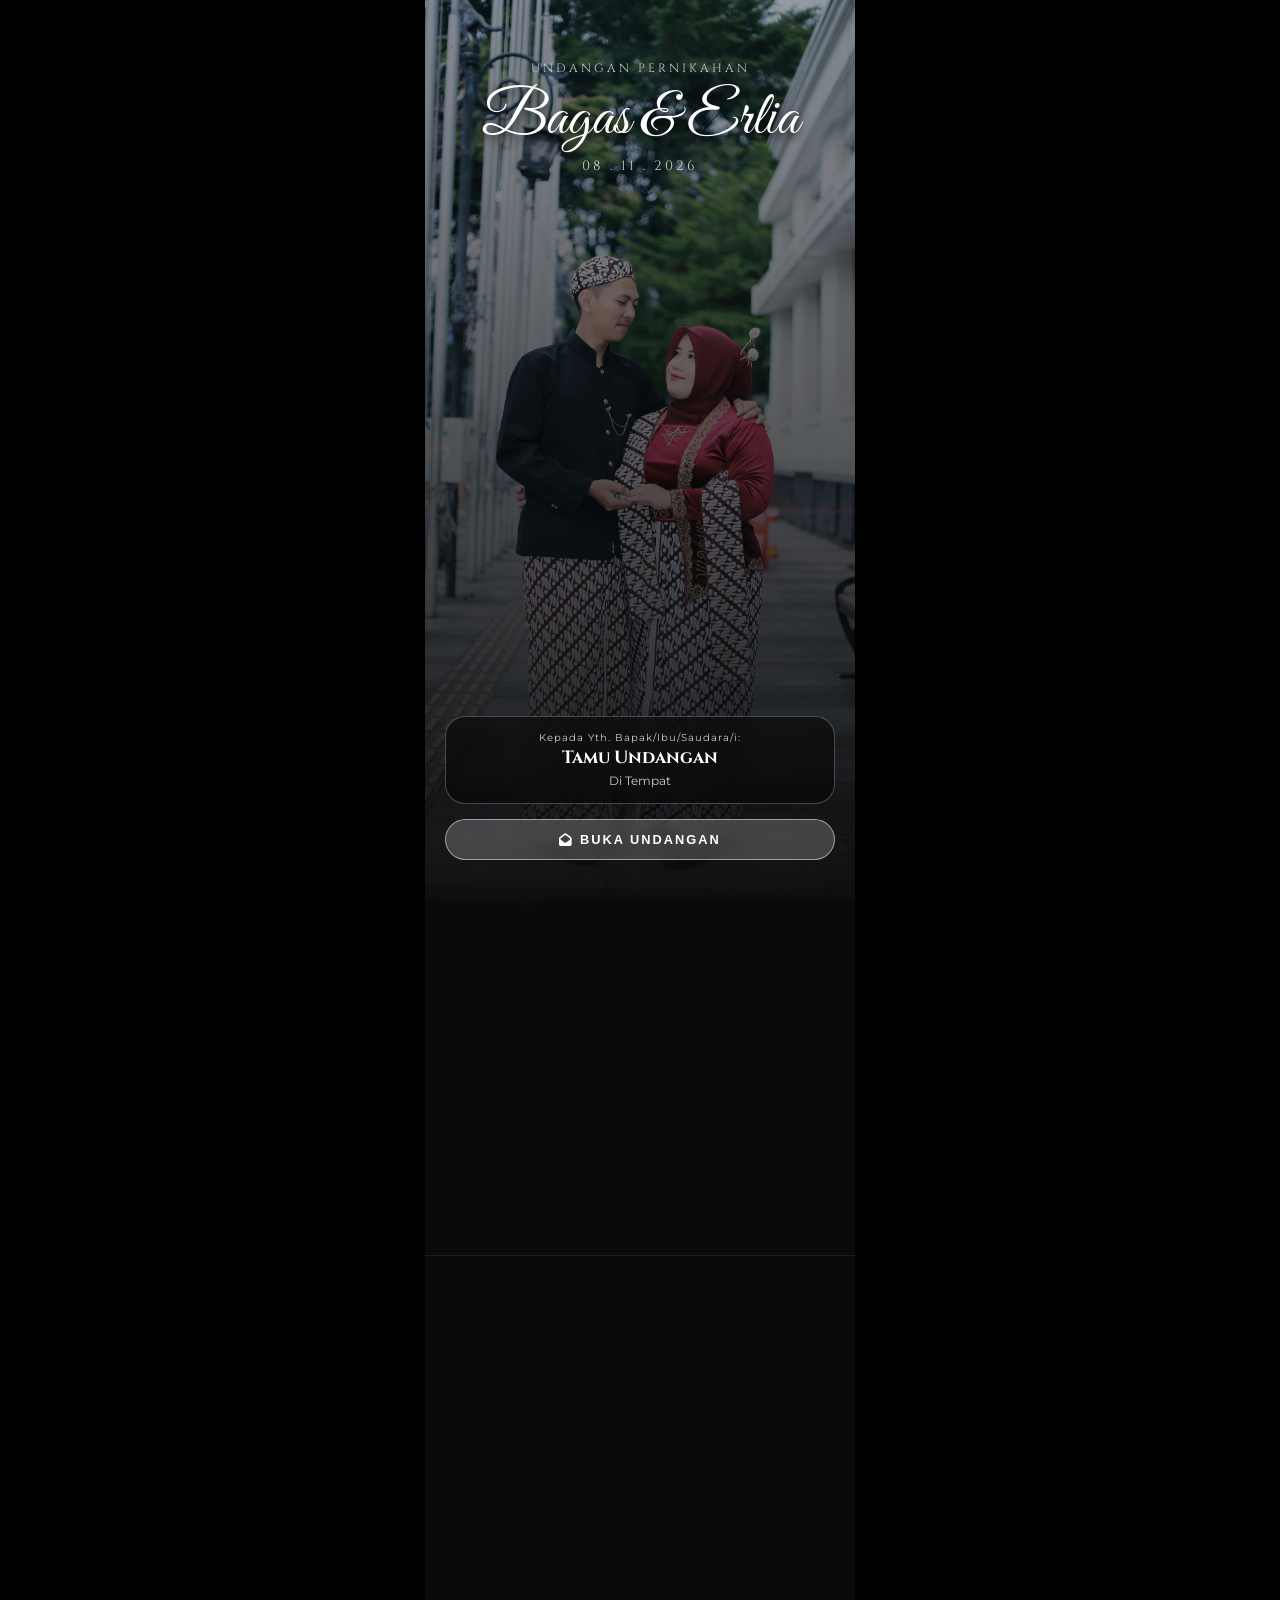
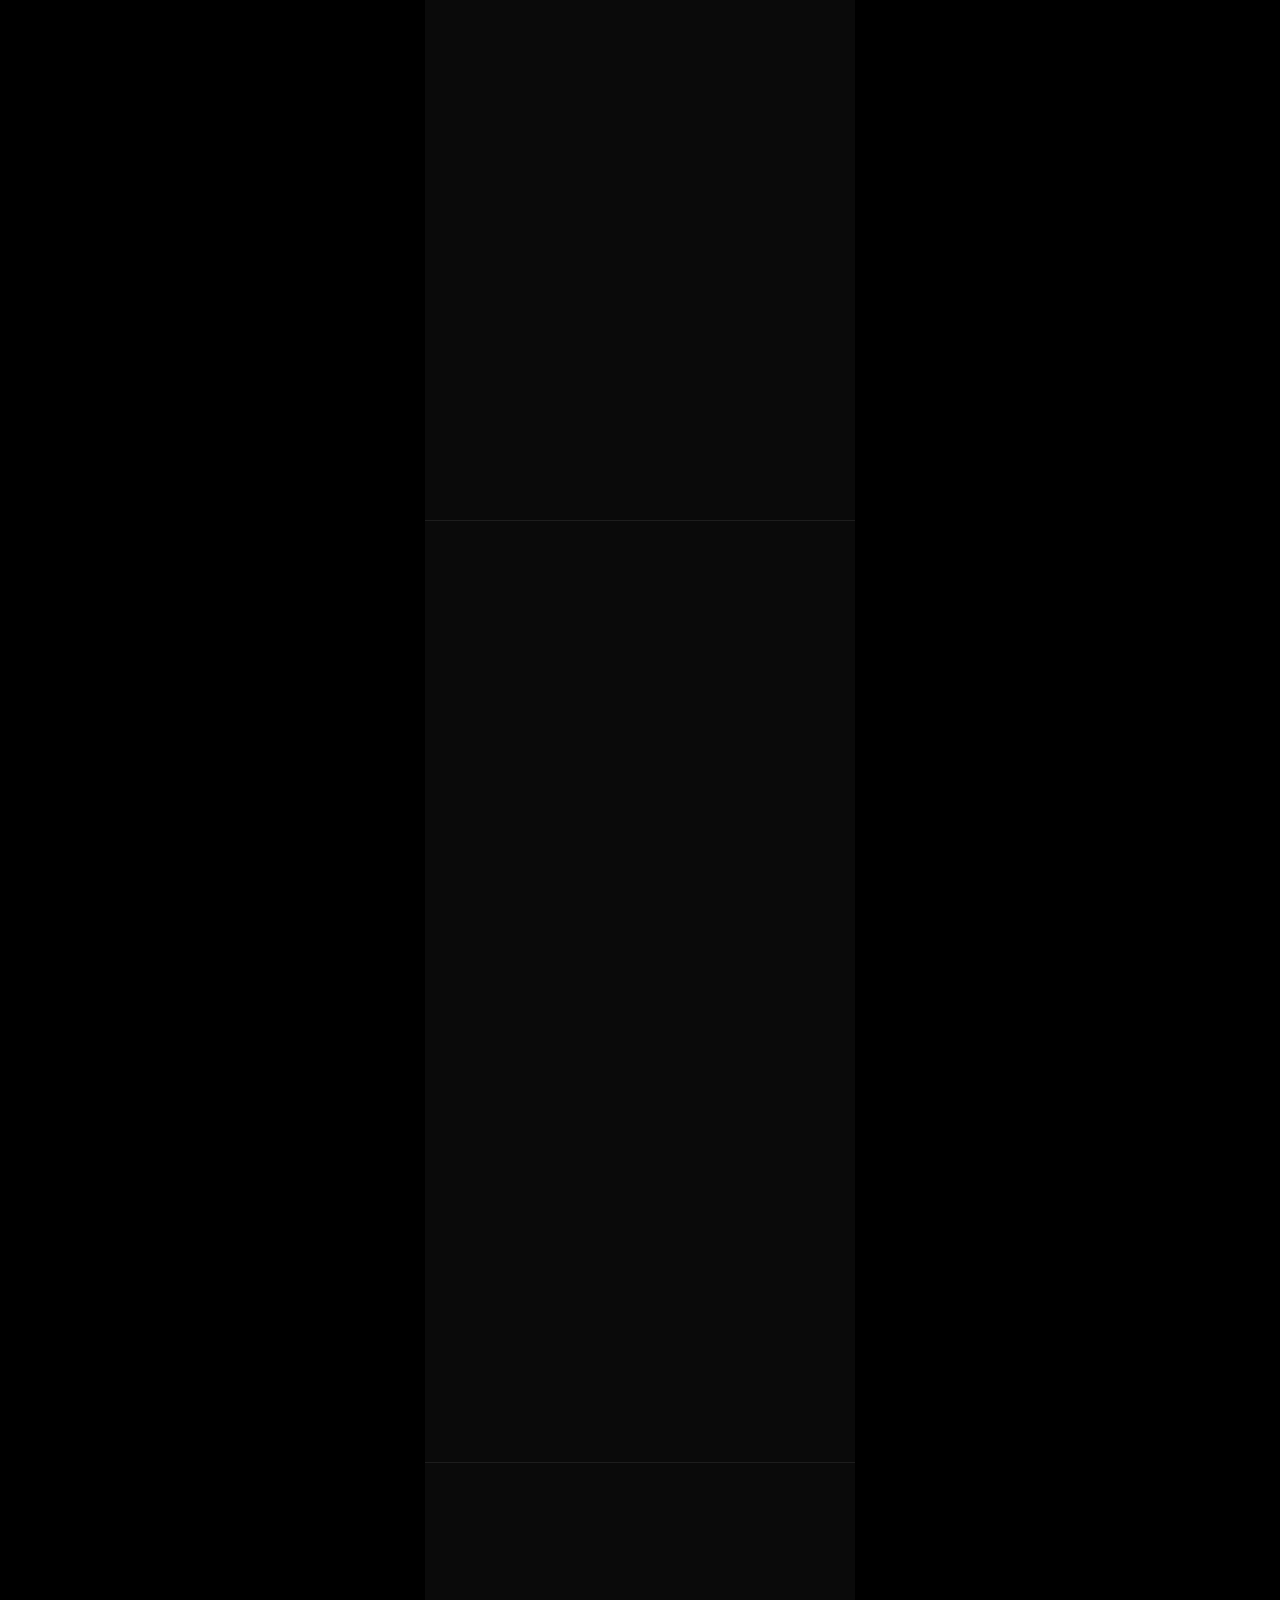
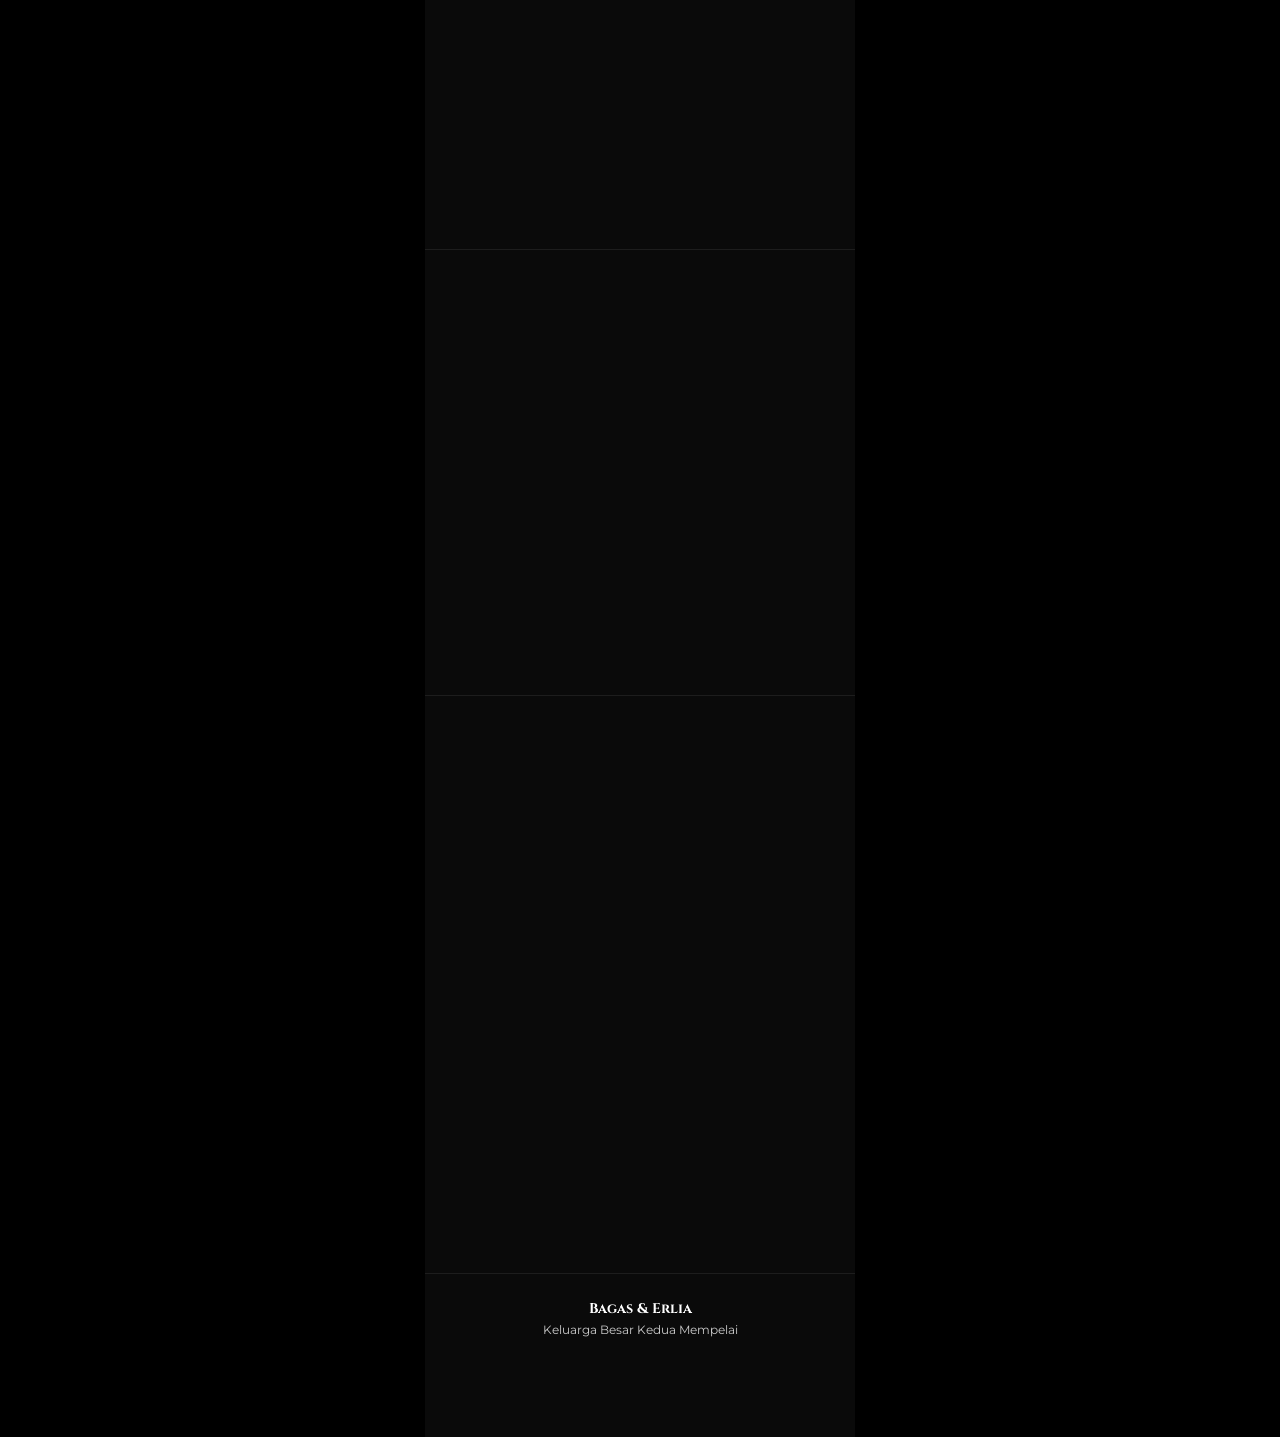
==== index.html @ 5959f665 "first commit" ====
<!DOCTYPE html>
<html lang="id">
<head>
    <meta charset="UTF-8">
    <meta name="viewport" content="width=device-width, initial-scale=1.0">
    <title>Undangan Pernikahan Bagas & Erlia</title>
    <!-- Google Fonts -->
    <link rel="preconnect" href="https://fonts.googleapis.com">
    <link rel="preconnect" href="https://fonts.gstatic.com" crossorigin>
    <link href="https://fonts.googleapis.com/css2?family=Cinzel:wght@400;500;600;700&family=Great+Vibes&family=Montserrat:wght@300;400;500;600&display=swap" rel="stylesheet">
    <link rel="stylesheet" href="https://cdnjs.cloudflare.com/ajax/libs/font-awesome/6.4.0/css/all.min.css">
    
    <!-- AOS CSS -->
    <link rel="stylesheet" href="https://unpkg.com/aos@next/dist/aos.css" />

    <link rel="stylesheet" href="css/style.css">
    <link rel="stylesheet" href="css/responsive.css">
</head>
<body>

    <div class="app-container">
        
        <!-- FIXED BLURRED BACKGROUND PHOTO FOR INSIDE CONTENT -->
        <div class="fixed-blurred-bg">
            <img src="assets/image/bagas-erlia.JPG" alt="Background Mempelai">
            <div class="bg-dark-overlay"></div>
        </div>

        <!-- 1. COVER / DEPAN UNDANGAN -->
        <div id="cover-section">
            <div class="cover-bg">
                <img src="assets/image/bagas-erlia.JPG" alt="Bagas & Erlia">
                <div class="cover-overlay-dark"></div>
            </div>

            <div class="cover-content">
                <div class="cover-top">
                    <p class="tag-sub">UNDANGAN PERNIKAHAN</p>
                    <h1 class="couple-title">Bagas & Erlia</h1>
                    <p class="wedding-date">08 . 11 . 2026</p>
                </div>

                <div class="cover-bottom">
                    <div class="guest-box-transparent">
                        <small>Kepada Yth. Bapak/Ibu/Saudara/i:</small>
                        <h4 id="guest-name">Tamu Undangan</h4>
                        <span class="guest-loc">Di Tempat</span>
                    </div>

                    <button class="btn-open-transparent" onclick="openInvitation()">
                        <i class="fa-solid fa-envelope-open"></i> Buka Undangan
                    </button>
                </div>
            </div>
        </div>

        <!-- AUDIO CONTROL -->
        <div class="music-btn" id="musicToggle" onclick="toggleAudio()">
            <i class="fa-solid fa-compact-disc"></i>
        </div>
        <audio id="bgMusic" src="audio/denny-caknan-feat-bella-bonita-sinarengan-official-video_Trpi8viW.mp3" loop preload="auto"></audio>

        <!-- MAIN CONTENT -->

        <!-- 2. BAGIAN PEMBUKA -->
        <section id="opening">
            <div class="quote-header" data-aos="fade-down" data-aos-duration="1000">
                <h2 class="salam-title">Assalamu’alaikum Wr. Wb.</h2>
                <div class="ornament-divider">❖</div>
                <p class="quote-intro">
                    Dengan memohon rahmat dan ridho Allah SWT, kami bermaksud menyelenggarakan acara pernikahan putra-putri kami:
                </p>
            </div>

            <!-- KARTU TANGGAL UTAMA -->
            <div class="big-date-box" data-aos="zoom-in" data-aos-duration="1000">
                <div class="month-year">NOVEMBER</div>
                <div class="big-day">08</div>
                <div class="day-time">2026 • MINGGU</div>
                <div class="time-range">Pukul 08.00 WIB s/d Selesai</div>

                <div class="location-summary">
                    <i class="fa-solid fa-location-dot"></i> GOR Desa Cicalengka Wetan, Kec. Cicalengka, Kab. Bandung
                </div>

                <a href="https://calendar.google.com" target="_blank" class="btn-calendar">
                    <i class="fa-regular fa-calendar-plus"></i> Simpan ke Kalender
                </a>
            </div>

            <!-- KUTIPAN QS. AR-RUM: 21 -->
            <div class="quote-box-dark" data-aos="fade-up" data-aos-duration="1000">
                <i class="fa-solid fa-quote-left quote-icon"></i>
                <p class="quote-text">
                    "Dan di antara tanda-tanda kebesaran-Nya ialah Dia menciptakan untukmu pasangan-pasangan dari jenismu sendiri, supaya kamu cenderung dan merasa tenteram kepadanya, dan dijadikan-Nya di antaramu rasa kasih dan sayang."
                </p>
                <small>— QS. Ar-Rum: 21 —</small>
            </div>
        </section>

        <!-- 3. INFORMASI MEMPELAI -->
        <section id="couple">
            <div class="section-title" data-aos="fade-up">
                <p class="sub-title">KAMI YANG BERBAHAGIA</p>
                <h2>Kedua Mempelai</h2>
            </div>

            <!-- MEMPELAI PRIA -->
            <div class="mempelai-row" data-aos="fade-right" data-aos-duration="1000">
                <div class="circle-photo">
                    <img src="assets/image/bagas-sendiri.JPG" alt="Bagas Aldyansyah">
                </div>
                <div class="mempelai-info">
                    <h3>Bagas Aldyansyah</h3>
                    <p class="parents">Putra Pertama dari Bapak & Ibu:<br><strong>Bpk. Barsono</strong> & <strong>Ibu Sanisem</strong></p>
                    <small><i class="fa-solid fa-location-dot"></i> Kp. Kebon Kapas RT 03 RW 10, Desa Waluya, Cicalengka</small>
                </div>
            </div>

            <div class="center-divider" data-aos="zoom-in" data-aos-duration="800">&</div>

            <!-- MEMPELAI WANITA -->
            <div class="mempelai-row" data-aos="fade-left" data-aos-duration="1000">
                <div class="circle-photo">
                    <img src="assets/image/erlia-sendiri.JPG" alt="Erlia">
                </div>
                <div class="mempelai-info">
                    <h3>Erlia</h3>
                    <p class="parents">Putri dari Bapak & Ibu:<br><strong>Bpk. Iwan</strong> & <strong>Ibu Sumiati Nenden</strong></p>
                    <small><i class="fa-solid fa-location-dot"></i> Kp. Kaca-kaca Wetan RT 03 RW 15, Cicalengka Wetan</small>
                </div>
            </div>
        </section>

        <!-- 4. DETAIL ACARA & COUNTDOWN -->
        <section id="event">
            <div class="section-title" data-aos="fade-down">
                <span class="tag-sub">RANGKAIAN ACARA</span>
                <h2>Waktu & Tempat</h2>
            </div>

            <div class="event-detail-box" data-aos="flip-up" data-aos-duration="1000">
                <div class="event-grid">
                    <div class="event-col">
                        <h4>AKAD NIKAH</h4>
                        <p><i class="fa-regular fa-calendar"></i> Minggu, 08 Nov 2026</p>
                        <p><i class="fa-regular fa-clock"></i> Pukul 08:00 WIB</p>
                    </div>
                    <div class="event-col">
                        <h4>RESEPSI</h4>
                        <p><i class="fa-regular fa-calendar"></i> Minggu, 08 Nov 2026</p>
                        <p><i class="fa-regular fa-clock"></i> 09:00 - 15:00 WIB</p>
                    </div>
                </div>

                <!-- COUNTDOWN BOXES -->
                <div class="countdown-row">
                    <div class="cd-box"><span id="days">0</span><small>HARI</small></div>
                    <div class="cd-box"><span id="hours">0</span><small>JAM</small></div>
                    <div class="cd-box"><span id="minutes">0</span><small>MENIT</small></div>
                    <div class="cd-box"><span id="seconds">0</span><small>DETIK</small></div>
                </div>
            </div>

            <!-- PETA LOKASI PRESISI -->
            <div class="maps-section" data-aos="fade-up" data-aos-duration="1000">
                <span class="tag-sub">GOOGLE MAPS</span>
                <h3>Lokasi Resepsi</h3>
                <p>GOR Desa Cicalengka Wetan, Kab. Bandung, Jawa Barat</p>

                <div class="maps-preview">
                    <iframe src="https://www.google.com/maps/embed?pb=!1m18!1m12!1m3!1d3960.364239857317!2d107.83584831477317!3d-6.978082994958941!2m3!1f0!0f0!3f0!3m2!1i1024!2i768!4f13.1!3m3!1m2!1s0x2e68c93540c9d7a1%3A0xa6bf888636735e0!2sCicalengka%20Wetan!5e0!3m2!1sid!2sid!4v1680000000000!5m2!1sid!2sid" width="100%" height="220" style="border:0; filter: invert(90%) hue-rotate(180deg);" allowfullscreen="" loading="lazy"></iframe>
                </div>

                <a href="https://maps.app.goo.gl/1TLosPSQjY7BfVp86" target="_blank" class="btn-maps-dark">
                    <i class="fa-solid fa-map-location-dot"></i> Buka Google Maps Navigasi
                </a>
            </div>

            <!-- DRESS CODE -->
            <div class="dresscode-box" data-aos="zoom-in" data-aos-duration="800">
                <h4><i class="fa-solid fa-shirt"></i> DRESS CODE / TEMA PAKAIAN</h4>
                <p>Tamu undangan diimbau menggunakan pakaian bernuansa:</p>
                <div class="dress-badge">Batik / Earthy Tones / Bebas Rapi</div>
            </div>
        </section>

        <!-- GALERI FOTO ELEGANT MASONRY AESTHETIC -->
        <section id="gallery">
            <div class="section-title" data-aos="fade-down">
                <span class="tag-sub">GALERI</span>
                <h2>Galeri Momen</h2>
                <p class="gallery-quote">"Setiap foto menyimpan kisah kebahagiaan kami yang tak terhapus oleh waktu..."</p>
            </div>

            <div class="gallery-masonry">
                <div class="g-card large" data-aos="fade-up" onclick="openModal('assets/image/bagas-erlia1.JPG')">
                    <img src="assets/image/bagas-erlia1.JPG" alt="Galeri Foto 1">
                    <div class="g-overlay"><i class="fa-solid fa-expand"></i></div>
                </div>
                <div class="g-card tall" data-aos="fade-up" data-aos-delay="100" onclick="openModal('assets/image/bagas-erlia2.JPG')">
                    <img src="assets/image/bagas-erlia2.JPG" alt="Galeri Foto 2">
                    <div class="g-overlay"><i class="fa-solid fa-expand"></i></div>
                </div>
                <div class="g-card tall" data-aos="fade-up" data-aos-delay="200" onclick="openModal('assets/image/bagas-erlia3.JPG')">
                    <img src="assets/image/bagas-erlia3.JPG" alt="Galeri Foto 3">
                    <div class="g-overlay"><i class="fa-solid fa-expand"></i></div>
                </div>
                <div class="g-card large" data-aos="fade-up" data-aos-delay="100" onclick="openModal('assets/image/bagas-erlia4.JPG')">
                    <img src="assets/image/bagas-erlia4.JPG" alt="Galeri Foto 4">
                    <div class="g-overlay"><i class="fa-solid fa-expand"></i></div>
                </div>
                <div class="g-card" data-aos="fade-up" data-aos-delay="200" onclick="openModal('assets/image/bagas-sendiri.JPG')">
                    <img src="assets/image/bagas-sendiri.JPG" alt="Mempelai Pria">
                    <div class="g-overlay"><i class="fa-solid fa-expand"></i></div>
                </div>
                <div class="g-card" data-aos="fade-up" data-aos-delay="300" onclick="openModal('assets/image/erlia-sendiri.JPG')">
                    <img src="assets/image/erlia-sendiri.JPG" alt="Mempelai Wanita">
                    <div class="g-overlay"><i class="fa-solid fa-expand"></i></div>
                </div>
            </div>
        </section>

        <!-- LIGHTBOX POPUP MODAL -->
        <div id="imageModal" class="modal" onclick="closeModal()">
            <span class="close-modal">&times;</span>
            <img class="modal-content" id="imgFull">
        </div>

        <!-- AMPLOP DIGITAL BANK MANDIRI -->
        <section id="gift">
            <div class="gift-box" data-aos="fade-up" data-aos-duration="1000">
                <h2>Amplop Digital / Wedding Gift</h2>
                <p class="gift-desc">Bagi bapak/ibu/saudara/i yang ingin memberikan tanda kasih secara digital dapat menyalurkannya melalui:</p>
                
                <div class="bank-card-mandiri" data-aos="zoom-in-up">
                    <div class="bank-card-header">
                        <img src="assets/image/Bank_Mandiri_logo_2016.svg.webp" class="mandiri-logo-img" alt="Bank Mandiri" onerror="this.src='https://upload.wikimedia.org/wikipedia/commons/a/ad/Bank_Mandiri_logo_2016.svg'">
                    </div>
                    <div class="card-acc-number" id="mandiri-number">1310024226799</div>
                    <div class="card-acc-holder">a.n BAGAS ALDYANSYAH</div>
                    <button class="btn-copy-mandiri" onclick="copyMandiri()">
                        <i class="fa-solid fa-copy"></i> Salin No. Rekening
                    </button>
                </div>
            </div>
        </section>

        <!-- UCAPAN & DOA TAMU -->
        <section id="wishes">
            <div class="section-title" data-aos="fade-down">
                <h2>Doa & Ucapan Restu</h2>
            </div>

            <div class="wishes-form" data-aos="fade-up">
                <input type="text" id="wish-name" placeholder="Nama Anda..." required>
                <textarea id="wish-message" rows="3" placeholder="Tuliskan ucapan selamat & doa restu..." required></textarea>
                <button class="btn-submit" onclick="addWish()">Kirim Ucapan</button>
            </div>

            <div class="wishes-list" id="wishesContainer" data-aos="fade-up">
                <div class="wish-card">
                    <h5>Asep & Keluarga</h5>
                    <p>Selamat menempuh hidup baru untuk Bagas & Erlia! Semoga menjadi keluarga yang sakinah mawaddah warahmah. Aamiin.</p>
                </div>
            </div>
        </section>

        <!-- 5. PENUTUP & TURUT MENGUNDANG -->
        <section id="closing">
            <div class="closing-box" data-aos="zoom-in" data-aos-duration="1000">
                <h2>Terima Kasih</h2>
                <p class="thanks-text">
                    Merupakan suatu kehormatan dan kebahagiaan bagi kami apabila Bapak/Ibu/Saudara/i berkenan hadir untuk memberikan doa restu kepada kedua mempelai.
                </p>

                <p class="salam-closing">Wassalamu’alaikum Warahmatullahi Wabarakatuh</p>

                <div class="line-dashed"></div>

                <div class="tum-container">
                    <h4>TURUT MENGUNDANG:</h4>
                    <ul>
                        <li>Kel. Besar Alm. Mbah Karyanom & Kel. Besar Alm. Mbah Munari (Banyumas)</li>
                        <li>Kel. Besar Alm. Kartawireja (Purbalingga)</li>
                        <li>Kel. Besar Alm. Bapak Endang Sulaiman & Almh. Bu Dedoh serta Keluarga Bu Imas Mastini (Garut)</li>
                        <li>Kel. Besar Alm. Bapak Mahuud & Bu Ipoh (Tasikmalaya)</li>
                        <li>Keluarga Besar Bpk. Barsono & Ibu Sanisem</li>
                        <li>Keluarga Besar Bpk. Iwan & Ibu Sumiati Nenden</li>
                        <li>Segenap Kasepuhan & Warga Cicalengka</li>
                    </ul>
                </div>
            </div>
        </section>

        <!-- FOOTER -->
        <footer>
            <h3>Bagas & Erlia</h3>
            <p>Keluarga Besar Kedua Mempelai</p>
        </footer>

        <!-- BOTTOM NAV BAR (CLEAN FLOATING ICONS ONLY) -->
        <nav class="bottom-nav">
            <a href="#opening" class="nav-item active"><i class="fa-solid fa-house"></i></a>
            <a href="#couple" class="nav-item"><i class="fa-solid fa-heart"></i></a>
            <a href="#event" class="nav-item"><i class="fa-solid fa-calendar-days"></i></a>
            <a href="#gallery" class="nav-item"><i class="fa-solid fa-images"></i></a>
            <a href="#gift" class="nav-item"><i class="fa-solid fa-credit-card"></i></a>
        </nav>

    </div>

    <!-- AOS JS SCRIPT -->
    <script src="https://unpkg.com/aos@next/dist/aos.js"></script>
    <script src="js/music.js"></script>
    <script src="js/script.js"></script>
    <script src="js/countdown.js"></script>
    <script src="js/wishet.js"></script>
    <script>
        AOS.init({
            once: false,
            duration: 800,
            easing: 'ease-in-out'
        });

        function openModal(src) {
            document.getElementById("imageModal").style.display = "flex";
            document.getElementById("imgFull").src = src;
        }
        function closeModal() {
            document.getElementById("imageModal").style.display = "none";
        }
        function copyMandiri() {
            var num = document.getElementById("mandiri-number").innerText;
            navigator.clipboard.writeText(num);
            alert("Nomor Rekening Mandiri berhasil disalin: " + num);
        }
    </script>
</body>
</html>
---- css/style.css ----
:root {
    --bg-black: #0A0A0A;
    --card-dark: rgba(22, 22, 22, 0.85);
    --border-dark: rgba(255, 255, 255, 0.15);
    --text-white: #FFFFFF;
    --text-muted: #CCCCCC;
    --gold-accent: #D4AF37;
    --font-serif: 'Cinzel', serif;
    --font-script: 'Great Vibes', cursive;
    --font-sans: 'Montserrat', sans-serif;
}

* {
    margin: 0;
    padding: 0;
    box-sizing: border-box;
    scroll-behavior: smooth;
}

body {
    background-color: #000000;
    font-family: var(--font-sans);
    color: var(--text-white);
    display: flex;
    justify-content: center;
    align-items: center;
    min-height: 100vh;
}

.app-container {
    width: 100%;
    max-width: 430px;
    min-height: 100vh;
    position: relative;
    box-shadow: 0 0 50px rgba(0,0,0,0.95);
    overflow-x: hidden;
    padding-bottom: 75px;
    background-color: var(--bg-black);
}

/* FIXED BLURRED BACKGROUND PHOTO FOR INSIDE CONTENT */
.fixed-blurred-bg {
    position: fixed;
    inset: 0;
    max-width: 430px;
    margin: 0 auto;
    z-index: 1;
}

.fixed-blurred-bg img {
    width: 100%;
    height: 100%;
    object-fit: cover;
    filter: blur(14px) scale(1.1);
}

.bg-dark-overlay {
    position: absolute;
    inset: 0;
    background: linear-gradient(180deg, rgba(10,10,10,0.85) 0%, rgba(5,5,5,0.92) 100%);
}

/* COVER SECTION */
#cover-section {
    position: fixed;
    inset: 0;
    max-width: 430px;
    margin: 0 auto;
    z-index: 99999;
    transition: transform 0.8s cubic-bezier(0.77, 0, 0.175, 1);
    display: flex;
    flex-direction: column;
    justify-content: space-between;
}

#cover-section.opened {
    transform: translateY(-100%);
}

.cover-bg { 
    position: absolute; 
    inset: 0; 
    width: 100%; 
    height: 100%; 
    z-index: 1;
}

.cover-bg img { 
    width: 100%; 
    height: 100%; 
    object-fit: cover; 
}

.cover-overlay-dark { 
    position: absolute; 
    inset: 0; 
    background: linear-gradient(180deg, rgba(0,0,0,0.3) 0%, rgba(10,10,10,0.95) 100%); 
    z-index: 2;
}

.cover-content {
    position: relative;
    z-index: 10;
    height: 100%;
    display: flex;
    flex-direction: column;
    justify-content: space-between;
    align-items: center;
    padding: 60px 20px 40px;
    text-align: center;
}

.tag-sub { font-family: var(--font-serif); font-size: 0.75rem; letter-spacing: 3px; color: var(--text-muted); }
.couple-title { font-family: var(--font-script); font-size: 3.8rem; color: #FFF; font-weight: normal; margin-top: 5px; text-shadow: 0 4px 10px rgba(0,0,0,0.8); }
.wedding-date { font-family: var(--font-serif); font-size: 0.85rem; letter-spacing: 3px; color: var(--text-muted); }

.cover-bottom { width: 100%; display: flex; flex-direction: column; gap: 15px; }

.guest-box-transparent {
    background: rgba(0, 0, 0, 0.5);
    backdrop-filter: blur(8px);
    border: 1px solid rgba(255,255,255,0.25);
    padding: 14px;
    border-radius: 20px;
}

.guest-box-transparent small { font-size: 0.65rem; color: var(--text-muted); letter-spacing: 1px; display: block; }
.guest-box-transparent h4 { font-family: var(--font-serif); font-size: 1.1rem; color: #FFF; margin-top: 2px; }
.guest-loc { font-size: 0.75rem; color: var(--text-muted); }

.btn-open-transparent {
    background: rgba(255,255,255,0.2);
    backdrop-filter: blur(5px);
    border: 1px solid rgba(255,255,255,0.5);
    color: #FFF;
    padding: 12px 30px;
    border-radius: 25px;
    font-size: 0.8rem;
    letter-spacing: 2px;
    text-transform: uppercase;
    cursor: pointer;
    font-weight: 600;
    transition: transform 0.3s ease, background 0.3s ease;
}

.btn-open-transparent:hover { transform: scale(1.05); background: rgba(255,255,255,0.3); }

/* SECTIONS COMMON */
section {
    position: relative;
    z-index: 2;
    padding: 40px 20px;
    border-bottom: 1px solid rgba(255,255,255,0.08);
}

.section-title { text-align: center; margin-bottom: 25px; }
.section-title h2 { font-family: var(--font-serif); font-size: 1.5rem; color: #FFF; letter-spacing: 1px; }
.sub-title { font-size: 0.75rem; letter-spacing: 2px; color: var(--text-muted); }

.quote-header { text-align: center; margin-bottom: 25px; }
.salam-title {
    font-family: var(--font-serif);
    font-size: 1.5rem;
    letter-spacing: 2px;
    color: var(--gold-accent);
    font-weight: 600;
}
.ornament-divider { color: var(--gold-accent); margin: 5px 0 12px; }
.quote-intro { font-size: 0.82rem; line-height: 1.6; color: var(--text-muted); }

/* BIG DATE BOX */
.big-date-box {
    background: var(--card-dark);
    backdrop-filter: blur(10px);
    border: 1px solid var(--border-dark);
    border-radius: 16px;
    padding: 28px 20px;
    text-align: center;
    margin-bottom: 20px;
    box-shadow: 0 10px 30px rgba(0,0,0,0.5);
}

.month-year { font-family: var(--font-serif); font-size: 0.9rem; letter-spacing: 3px; color: var(--text-muted); }
.big-day { font-family: var(--font-serif); font-size: 4.5rem; font-weight: bold; color: #FFF; line-height: 1; margin: 10px 0; }
.day-time { font-size: 0.85rem; letter-spacing: 2px; color: #FFF; margin-bottom: 5px; }
.time-range { font-size: 0.78rem; color: var(--gold-accent); margin-bottom: 15px; }

.location-summary {
    font-size: 0.8rem;
    color: var(--text-muted);
    border-top: 1px solid var(--border-dark);
    padding-top: 15px;
    margin-bottom: 18px;
}

.btn-calendar {
    background: #FFF;
    color: #000;
    padding: 10px 20px;
    border-radius: 20px;
    font-size: 0.75rem;
    font-weight: 600;
    text-decoration: none;
    display: inline-block;
    transition: transform 0.3s ease;
}

.btn-calendar:hover { transform: scale(1.05); }

.quote-box-dark {
    background: rgba(255,255,255,0.05);
    backdrop-filter: blur(8px);
    border: 1px dashed var(--border-dark);
    padding: 18px;
    border-radius: 12px;
    text-align: center;
}

.quote-icon { font-size: 1.1rem; color: var(--gold-accent); margin-bottom: 8px; }
.quote-text { font-style: italic; font-size: 0.8rem; color: var(--text-muted); line-height: 1.6; }
.quote-box-dark small { display: block; margin-top: 8px; font-size: 0.7rem; color: #FFF; }

/* MEMPELAI ROW */
.mempelai-row {
    display: flex;
    align-items: center;
    gap: 15px;
    background: var(--card-dark);
    backdrop-filter: blur(10px);
    padding: 18px;
    border-radius: 14px;
    border: 1px solid var(--border-dark);
    box-shadow: 0 8px 25px rgba(0,0,0,0.4);
}

.circle-photo {
    width: 75px;
    height: 75px;
    border-radius: 50%;
    overflow: hidden;
    border: 1px solid var(--border-dark);
    flex-shrink: 0;
}

.circle-photo img { width: 100%; height: 100%; object-fit: cover; }
.mempelai-info h3 { font-family: var(--font-serif); font-size: 1.1rem; color: #FFF; margin-bottom: 4px; }
.mempelai-info .parents { font-size: 0.75rem; color: var(--text-muted); line-height: 1.4; margin-bottom: 4px; }
.mempelai-info small { font-size: 0.7rem; color: var(--gold-accent); display: block; }

.center-divider {
    text-align: center;
    font-family: var(--font-script);
    font-size: 3rem;
    color: var(--text-muted);
    margin: 8px 0;
}

/* EVENT & COUNTDOWN */
.event-detail-box {
    background: var(--card-dark);
    backdrop-filter: blur(10px);
    border: 1px solid var(--border-dark);
    padding: 25px 20px;
    border-radius: 16px;
    text-align: center;
}

.event-grid { display: flex; justify-content: space-around; margin-bottom: 22px; }
.event-col h4 { font-family: var(--font-serif); font-size: 0.9rem; color: var(--gold-accent); margin-bottom: 6px; }
.event-col p { font-size: 0.75rem; color: var(--text-muted); margin-bottom: 3px; }

.countdown-row { display: flex; justify-content: center; gap: 8px; }
.cd-box {
    background: rgba(0,0,0,0.6);
    border: 1px solid var(--border-dark);
    width: 55px;
    height: 55px;
    border-radius: 8px;
    display: flex;
    flex-direction: column;
    justify-content: center;
    align-items: center;
}

.cd-box span { font-size: 1.1rem; font-weight: bold; color: #FFF; }
.cd-box small { font-size: 0.55rem; color: var(--text-muted); }

/* MAPS & DRESSCODE */
.maps-section { text-align: center; margin-top: 30px; }
.maps-section h3 { font-family: var(--font-serif); color: #FFF; margin: 4px 0 2px; }
.maps-section p { font-size: 0.78rem; color: var(--text-muted); margin-bottom: 12px; }
.maps-preview { border-radius: 12px; overflow: hidden; border: 1px solid var(--border-dark); margin-bottom: 12px; }

.btn-maps-dark {
    background: transparent;
    border: 1px solid #FFF;
    color: #FFF;
    padding: 8px 20px;
    border-radius: 20px;
    font-size: 0.75rem;
    text-decoration: none;
    display: inline-block;
    transition: background 0.3s ease, color 0.3s ease;
}

.btn-maps-dark:hover { background: #FFF; color: #000; }

.dresscode-box {
    background: var(--card-dark);
    backdrop-filter: blur(10px);
    border: 1px solid var(--border-dark);
    padding: 16px;
    border-radius: 12px;
    text-align: center;
    margin-top: 20px;
}

.dresscode-box h4 { font-size: 0.75rem; letter-spacing: 1px; color: var(--gold-accent); margin-bottom: 4px; }
.dresscode-box p { font-size: 0.75rem; color: var(--text-muted); margin-bottom: 8px; }
.dress-badge { display: inline-block; background: rgba(0,0,0,0.5); border: 1px solid var(--border-dark); padding: 6px 14px; border-radius: 15px; font-size: 0.75rem; color: #FFF; }

/* GALERI MASONRY AESTHETIC MODERN */
.gallery-quote { font-size: 0.75rem; color: var(--text-muted); font-style: italic; margin-top: 5px; }

.gallery-masonry {
    display: grid;
    grid-template-columns: repeat(2, 1fr);
    gap: 10px;
    margin-top: 20px;
}

.g-card {
    position: relative;
    border-radius: 12px;
    overflow: hidden;
    cursor: pointer;
    border: 1px solid rgba(255,255,255,0.15);
    height: 140px;
    box-shadow: 0 4px 15px rgba(0,0,0,0.4);
}

.g-card.tall { height: 200px; }
.g-card.large { grid-column: span 2; height: 190px; }

.g-card img {
    width: 100%;
    height: 100%;
    object-fit: cover;
    transition: transform 0.5s cubic-bezier(0.25, 1, 0.5, 1);
}

.g-overlay {
    position: absolute;
    inset: 0;
    background: rgba(0,0,0,0.4);
    display: flex;
    justify-content: center;
    align-items: center;
    opacity: 0;
    transition: opacity 0.3s ease;
    color: var(--gold-accent);
    font-size: 1.2rem;
}

.g-card:hover img { transform: scale(1.1); }
.g-card:hover .g-overlay { opacity: 1; }

/* MODAL LIGHTBOX */
.modal {
    display: none;
    position: fixed;
    inset: 0;
    background: rgba(0,0,0,0.92);
    z-index: 10000;
    justify-content: center;
    align-items: center;
}

.modal-content { max-width: 90%; max-height: 80vh; border-radius: 8px; border: 1px solid var(--gold-accent); }
.close-modal { position: absolute; top: 20px; right: 25px; color: #FFF; font-size: 2rem; cursor: pointer; }

/* BANK MANDIRI CARD & GIFT */
.gift-box {
    background: var(--card-dark);
    backdrop-filter: blur(10px);
    padding: 22px 18px;
    border-radius: 16px;
    border: 1px solid var(--border-dark);
    text-align: center;
}

.gift-box h2 { font-family: var(--font-serif); font-size: 1.3rem; color: #FFF; margin-bottom: 6px; }
.gift-desc { font-size: 0.78rem; color: var(--text-muted); margin-bottom: 15px; line-height: 1.5; }

.bank-card-mandiri {
    background: linear-gradient(135deg, rgba(15, 23, 42, 0.9) 0%, rgba(30, 41, 59, 0.9) 100%);
    border: 1px solid rgba(255, 255, 255, 0.2);
    padding: 20px;
    border-radius: 14px;
    text-align: left;
    box-shadow: 0 8px 25px rgba(0,0,0,0.5);
}

.bank-card-header { display: flex; justify-content: flex-end; margin-bottom: 12px; }
.mandiri-logo-img { height: 28px; object-fit: contain; }
.card-acc-number { font-family: var(--font-serif); font-size: 1.25rem; font-weight: bold; color: #FFF; letter-spacing: 1px; margin-bottom: 4px; }
.card-acc-holder { font-size: 0.75rem; color: var(--text-muted); margin-bottom: 15px; }

.btn-copy-mandiri {
    background: #FFF;
    color: #000;
    border: none;
    padding: 8px 16px;
    border-radius: 15px;
    font-size: 0.75rem;
    font-weight: 700;
    cursor: pointer;
}

/* WISHES & CLOSING */
.wishes-form {
    background: var(--card-dark);
    backdrop-filter: blur(10px);
    padding: 20px;
    border-radius: 14px;
    border: 1px solid var(--border-dark);
    text-align: center;
}

.wishes-form input, .wishes-form textarea {
    width: 100%;
    padding: 10px;
    margin-bottom: 10px;
    background: rgba(0,0,0,0.6);
    border: 1px solid var(--border-dark);
    color: #FFF;
    border-radius: 6px;
    font-size: 0.8rem;
    outline: none;
}

.btn-submit {
    width: 100%;
    background: #FFF;
    color: #000;
    border: none;
    padding: 10px;
    border-radius: 6px;
    font-weight: 600;
    font-size: 0.8rem;
    cursor: pointer;
}

.wishes-list { margin-top: 15px; }
.wish-card {
    background: var(--card-dark);
    backdrop-filter: blur(8px);
    padding: 10px 14px;
    border-left: 2px solid #FFF;
    border-radius: 0 6px 6px 0;
    margin-bottom: 8px;
    text-align: left;
}

.wish-card h5 { font-size: 0.8rem; color: #FFF; }
.wish-card p { font-size: 0.75rem; color: var(--text-muted); }

.closing-box {
    background: var(--card-dark);
    backdrop-filter: blur(10px);
    border: 1px solid var(--border-dark);
    padding: 22px 18px;
    border-radius: 16px;
    text-align: center;
}

.closing-box h2 { font-family: var(--font-serif); color: #FFF; margin-bottom: 6px; }
.thanks-text { font-size: 0.78rem; color: var(--text-muted); line-height: 1.5; margin-bottom: 10px; }
.salam-closing { font-family: var(--font-serif); font-size: 0.82rem; color: var(--gold-accent); }

.line-dashed { border-top: 1px dashed var(--border-dark); margin: 15px 0; }

.tum-container h4 {
    font-size: 0.75rem;
    letter-spacing: 2px;
    color: var(--gold-accent);
    margin-bottom: 10px;
    text-transform: uppercase;
}
.tum-container ul { list-style: none; }
.tum-container li {
    font-size: 0.78rem;
    color: var(--text-muted);
    margin-bottom: 6px;
    line-height: 1.4;
    padding: 4px 8px;
    background: rgba(255, 255, 255, 0.03);
    border-radius: 6px;
}

/* FLOATING NAV - CLEAN TRANSPARENT STYLE */
.bottom-nav {
    position: fixed;
    bottom: 15px;
    left: 50%;
    transform: translateX(-50%);
    width: auto;
    background: transparent; /* MENGHILANGKAN BACKGROUND KOTAK HITAM */
    backdrop-filter: none;
    border: none;
    padding: 0;
    display: flex;
    justify-content: center;
    align-items: center;
    gap: 15px; /* JARAK ANTAR IKON */
    z-index: 8000;
}

.nav-item {
    color: rgba(255, 255, 255, 0.7);
    width: 42px;
    height: 42px;
    border-radius: 50%;
    display: flex;
    justify-content: center;
    align-items: center;
    text-decoration: none;
    font-size: 1rem;
    background: rgba(0, 0, 0, 0.45);
    backdrop-filter: blur(6px);
    border: 1px solid rgba(255, 255, 255, 0.2);
    transition: all 0.3s ease;
}

.nav-item.active {
    background: #FFFFFF;
    color: #000000;
    border-color: #FFFFFF;
    transform: scale(1.1);
    box-shadow: 0 4px 15px rgba(255, 255, 255, 0.3);
}

.nav-item:hover {
    color: #FFFFFF;
    transform: scale(1.08);
}

.music-btn {
    position: fixed;
    bottom: 70px;
    right: 20px;
    width: 36px;
    height: 36px;
    border-radius: 50%;
    background: var(--card-dark);
    border: 1px solid var(--border-dark);
    color: #FFF;
    display: none;
    justify-content: center;
    align-items: center;
    z-index: 9000;
    cursor: pointer;
}

.music-btn.visible,
.music-btn.active { display: flex; }
.music-btn.active { animation: spin 8s linear infinite; }
@keyframes spin { 100% { transform: rotate(360deg); } }

footer {
    position: relative;
    z-index: 2;
    text-align: center;
    padding: 25px 20px;
    font-size: 0.75rem;
    color: var(--text-muted);
}
footer h3 { font-family: var(--font-serif); color: #FFF; margin-bottom: 4px; }
---- css/responsive.css ----
@media screen and (max-width: 480px) {
    .gold-border-frame { inset: 8px; }
    section { padding: 60px 18px 40px; }
    .cover-title { font-size: 1.8rem; }
    .cover-center { width: 140px; height: 140px; }
}
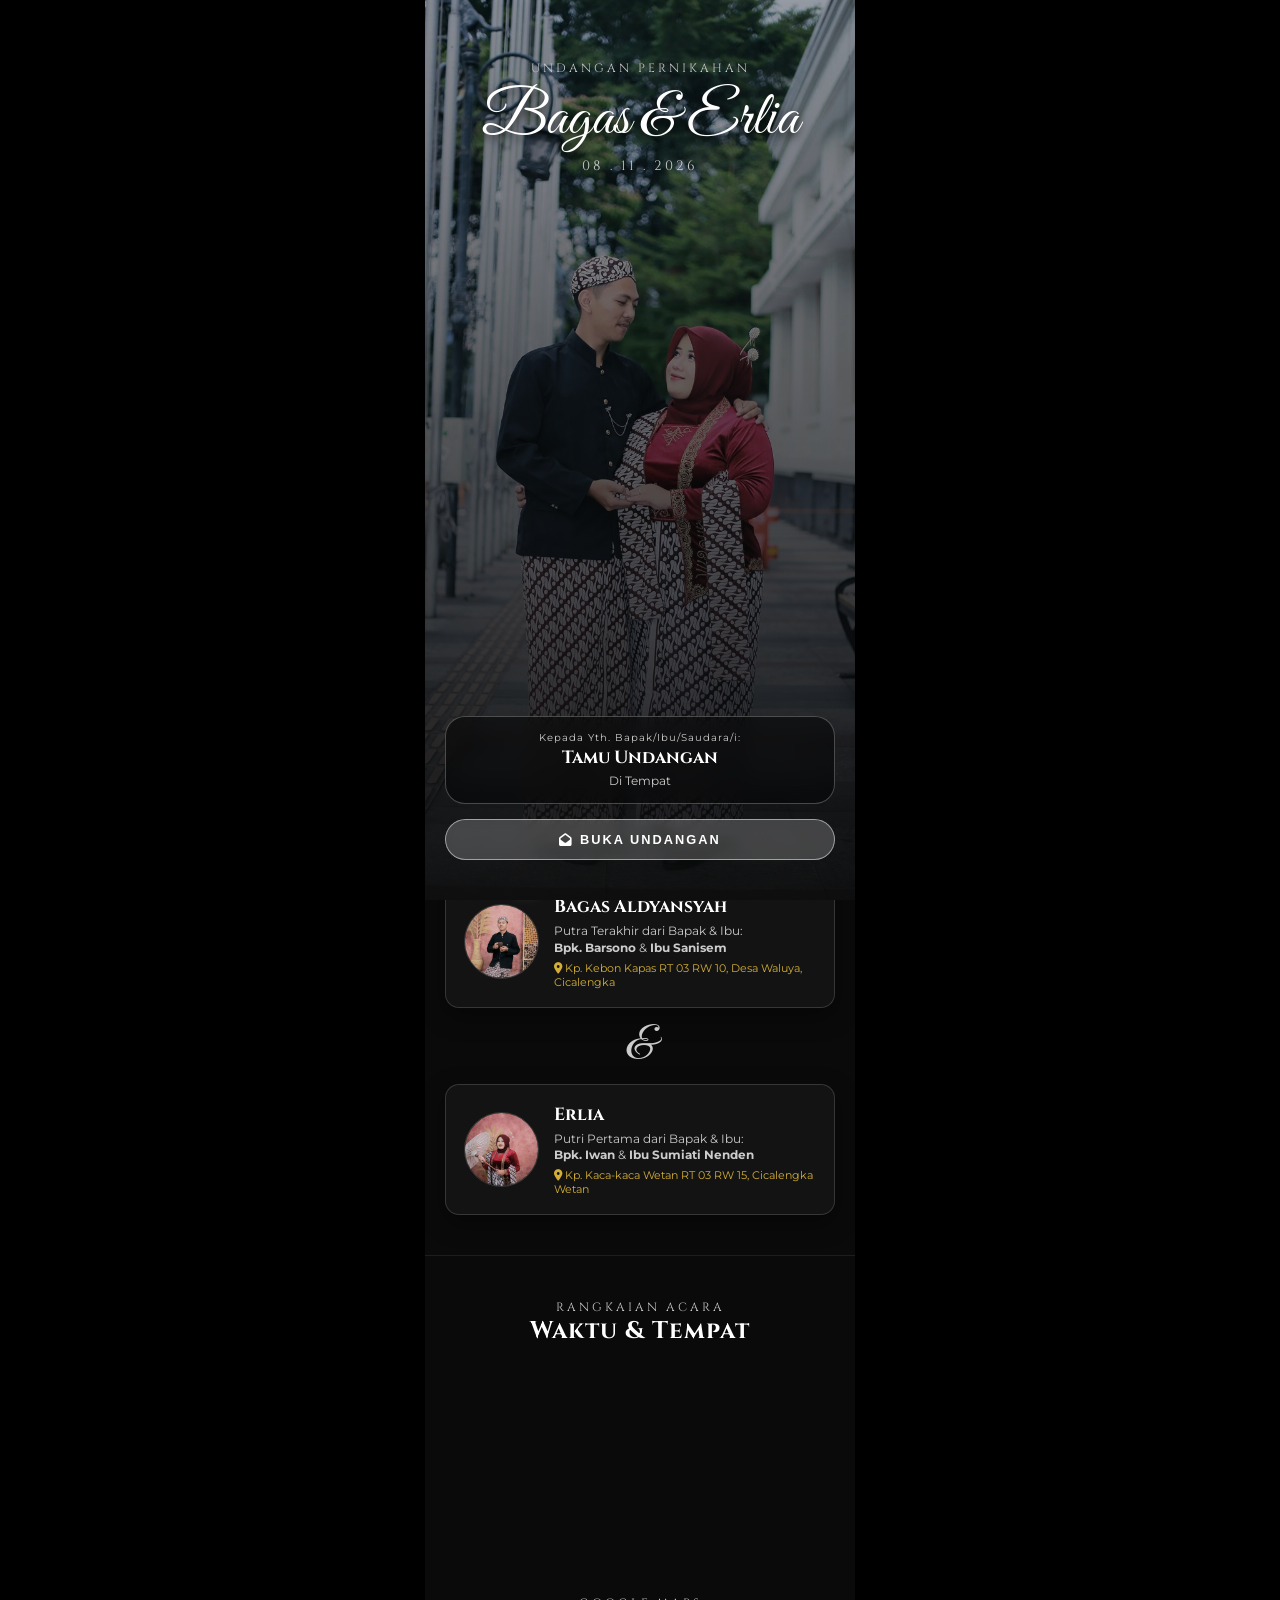
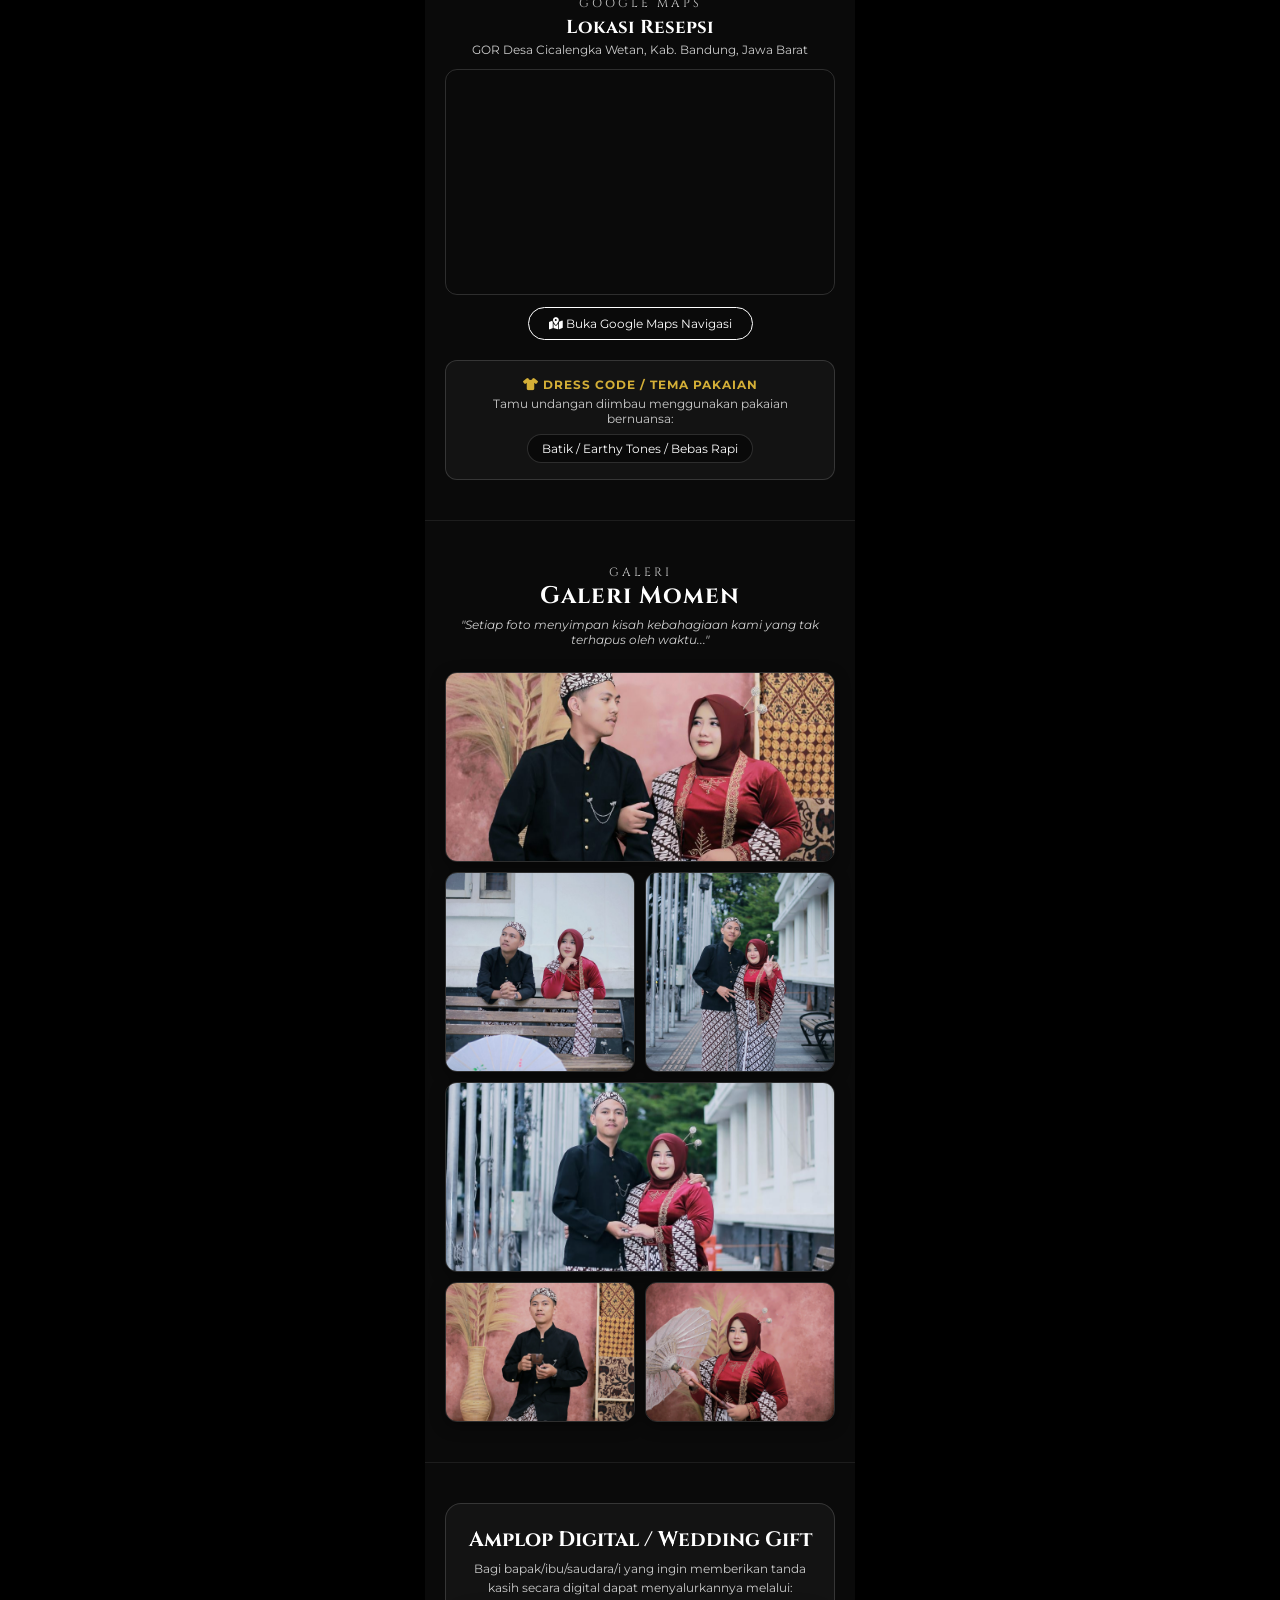
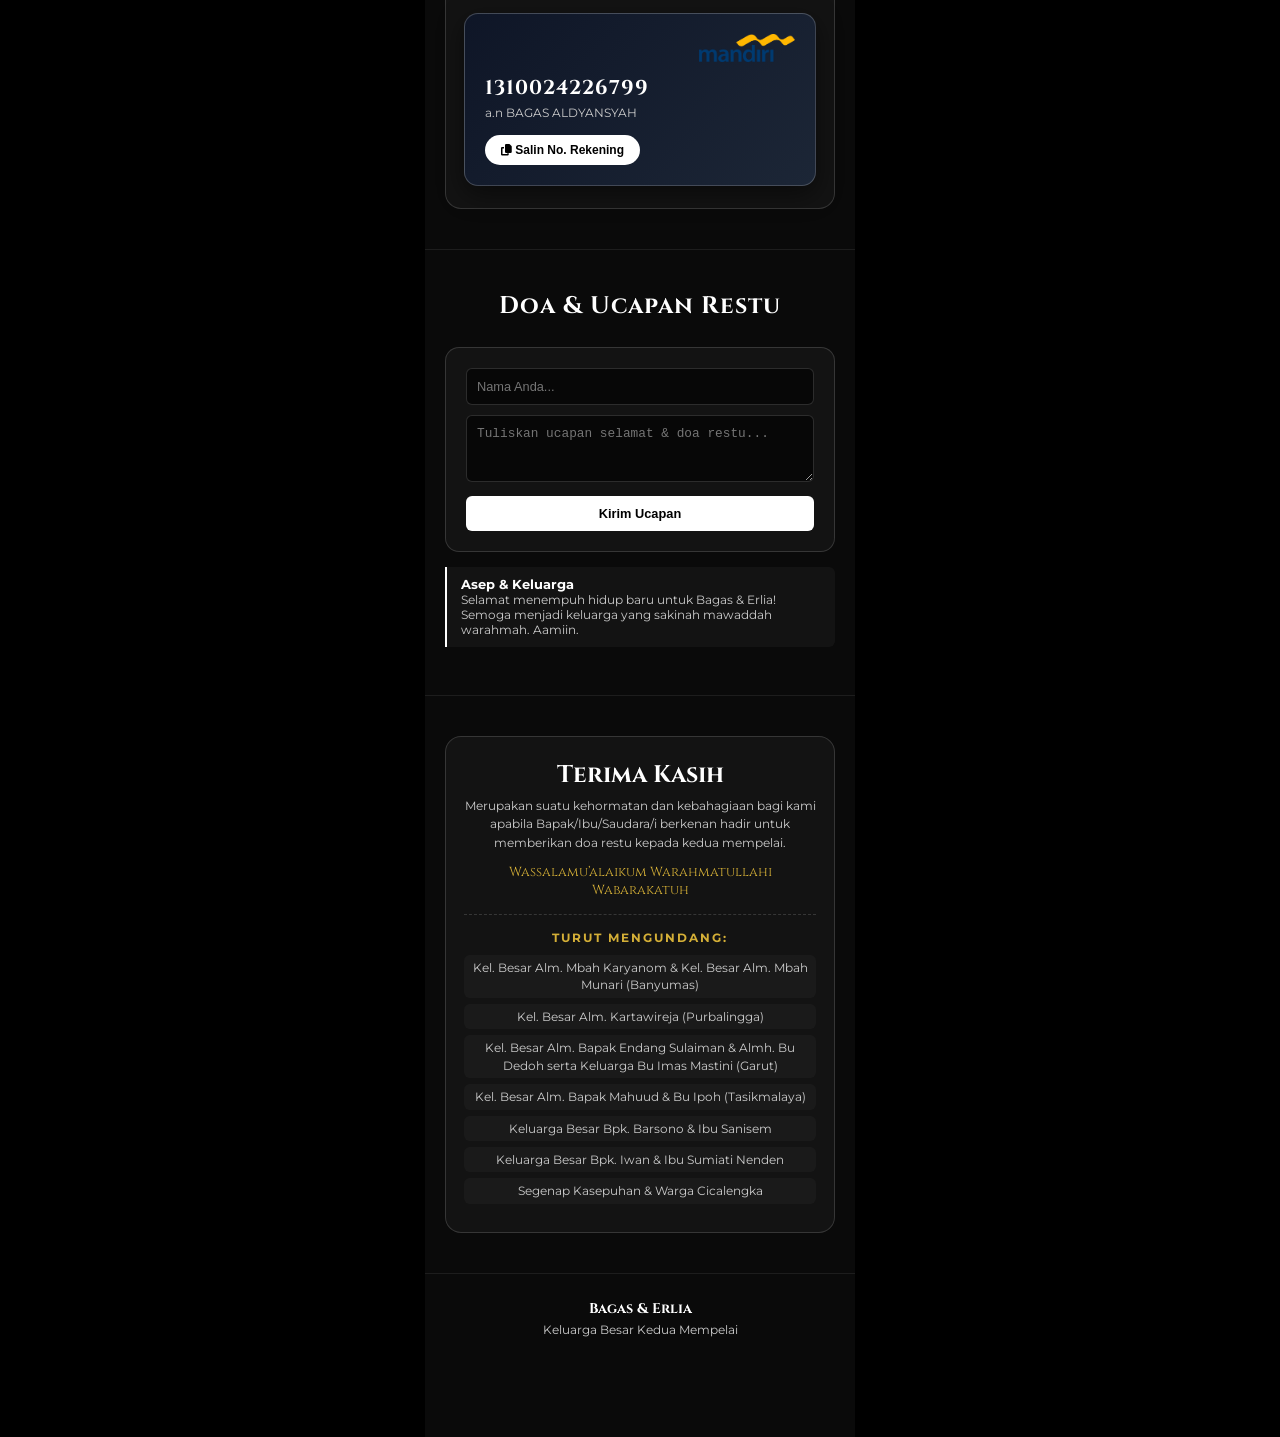
==== commit 40a8e692: "Update jam resepsi, akad, dan efek gemerlap" ====
--- a/index.html
+++ b/index.html
@@ -20,6 +20,9 @@
 
     <div class="app-container">
         
+        <!-- EFEK GEMERLAP (SPARKLE CONTAINER) -->
+        <div class="sparkles-container" id="sparklesContainer"></div>
+        
         <!-- FIXED BLURRED BACKGROUND PHOTO FOR INSIDE CONTENT -->
         <div class="fixed-blurred-bg">
             <img src="assets/image/bagas-erlia.JPG" alt="Background Mempelai">
@@ -77,7 +80,7 @@
                 <div class="month-year">NOVEMBER</div>
                 <div class="big-day">08</div>
                 <div class="day-time">2026 • MINGGU</div>
-                <div class="time-range">Pukul 08.00 WIB s/d Selesai</div>
+                <div class="time-range">Pukul 09.00 WIB s/d Selesai</div>
 
                 <div class="location-summary">
                     <i class="fa-solid fa-location-dot"></i> GOR Desa Cicalengka Wetan, Kec. Cicalengka, Kab. Bandung
@@ -112,7 +115,7 @@
                 </div>
                 <div class="mempelai-info">
                     <h3>Bagas Aldyansyah</h3>
-                    <p class="parents">Putra Pertama dari Bapak & Ibu:<br><strong>Bpk. Barsono</strong> & <strong>Ibu Sanisem</strong></p>
+                    <p class="parents">Putra Terakhir dari Bapak & Ibu:<br><strong>Bpk. Barsono</strong> & <strong>Ibu Sanisem</strong></p>
                     <small><i class="fa-solid fa-location-dot"></i> Kp. Kebon Kapas RT 03 RW 10, Desa Waluya, Cicalengka</small>
                 </div>
             </div>
@@ -126,7 +129,7 @@
                 </div>
                 <div class="mempelai-info">
                     <h3>Erlia</h3>
-                    <p class="parents">Putri dari Bapak & Ibu:<br><strong>Bpk. Iwan</strong> & <strong>Ibu Sumiati Nenden</strong></p>
+                    <p class="parents">Putri Pertama dari Bapak & Ibu:<br><strong>Bpk. Iwan</strong> & <strong>Ibu Sumiati Nenden</strong></p>
                     <small><i class="fa-solid fa-location-dot"></i> Kp. Kaca-kaca Wetan RT 03 RW 15, Cicalengka Wetan</small>
                 </div>
             </div>
@@ -144,12 +147,12 @@
                     <div class="event-col">
                         <h4>AKAD NIKAH</h4>
                         <p><i class="fa-regular fa-calendar"></i> Minggu, 08 Nov 2026</p>
-                        <p><i class="fa-regular fa-clock"></i> Pukul 08:00 WIB</p>
+                        <p><i class="fa-regular fa-clock"></i> 09:00 - 11:00 WIB</p>
                     </div>
                     <div class="event-col">
                         <h4>RESEPSI</h4>
                         <p><i class="fa-regular fa-calendar"></i> Minggu, 08 Nov 2026</p>
-                        <p><i class="fa-regular fa-clock"></i> 09:00 - 15:00 WIB</p>
+                        <p><i class="fa-regular fa-clock"></i> 11:00 - 15:00 WIB</p>
                     </div>
                 </div>
 
@@ -310,7 +313,7 @@
 
     </div>
 
-    <!-- AOS JS SCRIPT -->
+    <!-- AOS JS SCRIPT & SPARKLES SCRIPT -->
     <script src="https://unpkg.com/aos@next/dist/aos.js"></script>
     <script src="js/music.js"></script>
     <script src="js/script.js"></script>
@@ -321,6 +324,22 @@
             once: false,
             duration: 800,
             easing: 'ease-in-out'
+        });
+
+        // EFEK GEMERLAP (SPARKLES) GENERATOR
+        document.addEventListener("DOMContentLoaded", function() {
+            const container = document.getElementById("sparklesContainer");
+            const sparklesCount = 25; // Jumlah partikel kelap kelip
+
+            for (let i = 0; i < sparklesCount; i++) {
+                let sparkle = document.createElement("div");
+                sparkle.classList.add("sparkle");
+                sparkle.style.top = Math.random() * 100 + "%";
+                sparkle.style.left = Math.random() * 100 + "%";
+                sparkle.style.animationDelay = (Math.random() * 4) + "s";
+                sparkle.style.animationDuration = (2 + Math.random() * 3) + "s";
+                container.appendChild(sparkle);
+            }
         });
 
         function openModal(src) {
--- a/css/style.css
+++ b/css/style.css
@@ -36,6 +36,33 @@
     overflow-x: hidden;
     padding-bottom: 75px;
     background-color: var(--bg-black);
+}
+
+/* EFEK GEMERLAP (SPARKLE ANIMATION) */
+.sparkles-container {
+    position: fixed;
+    inset: 0;
+    max-width: 430px;
+    margin: 0 auto;
+    pointer-events: none;
+    z-index: 5;
+}
+
+.sparkle {
+    position: absolute;
+    width: 4px;
+    height: 4px;
+    background-color: #FFF;
+    border-radius: 50%;
+    box-shadow: 0 0 8px 2px rgba(212, 175, 55, 0.8);
+    opacity: 0;
+    animation: twinkle 3s infinite ease-in-out;
+}
+
+@keyframes twinkle {
+    0% { opacity: 0; transform: scale(0.3); }
+    50% { opacity: 1; transform: scale(1.4); }
+    100% { opacity: 0; transform: scale(0.3); }
 }
 
 /* FIXED BLURRED BACKGROUND PHOTO FOR INSIDE CONTENT */
@@ -505,14 +532,14 @@
     left: 50%;
     transform: translateX(-50%);
     width: auto;
-    background: transparent; /* MENGHILANGKAN BACKGROUND KOTAK HITAM */
+    background: transparent;
     backdrop-filter: none;
     border: none;
     padding: 0;
     display: flex;
     justify-content: center;
     align-items: center;
-    gap: 15px; /* JARAK ANTAR IKON */
+    gap: 15px;
     z-index: 8000;
 }
 
